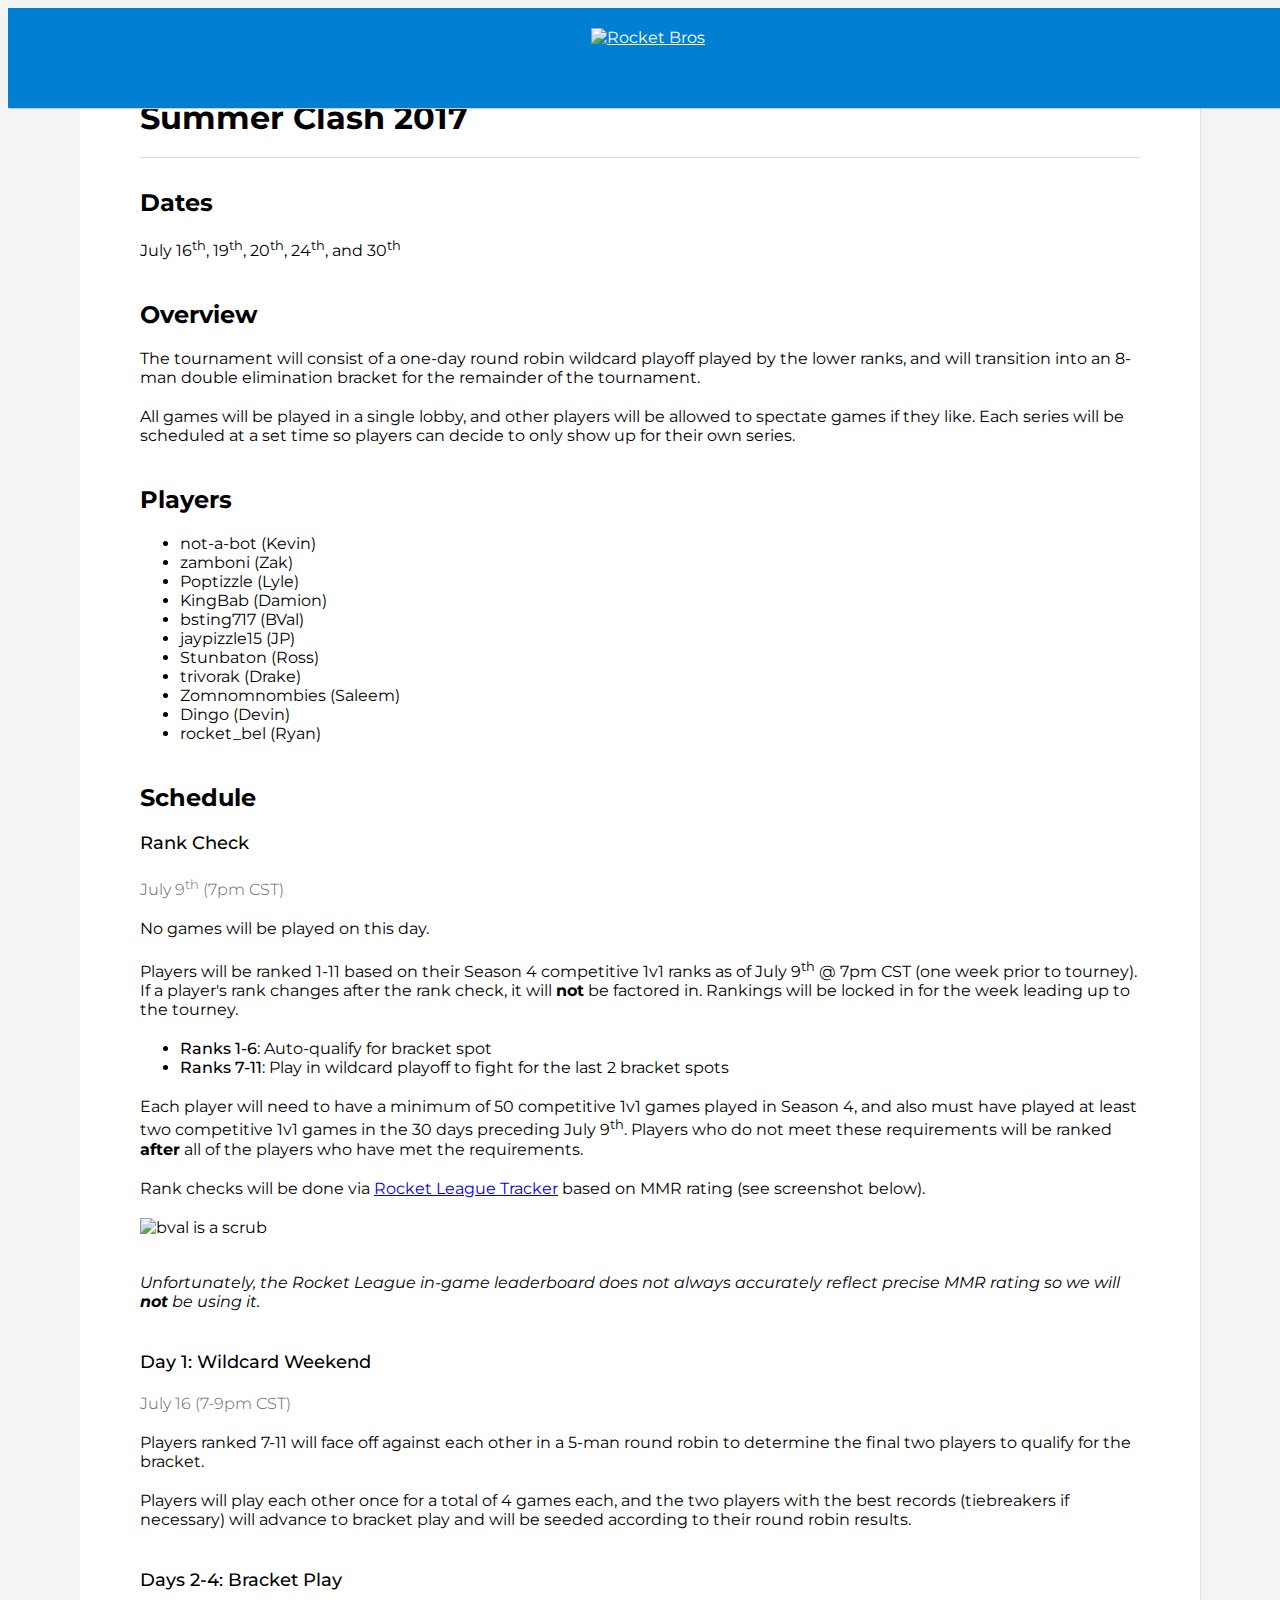
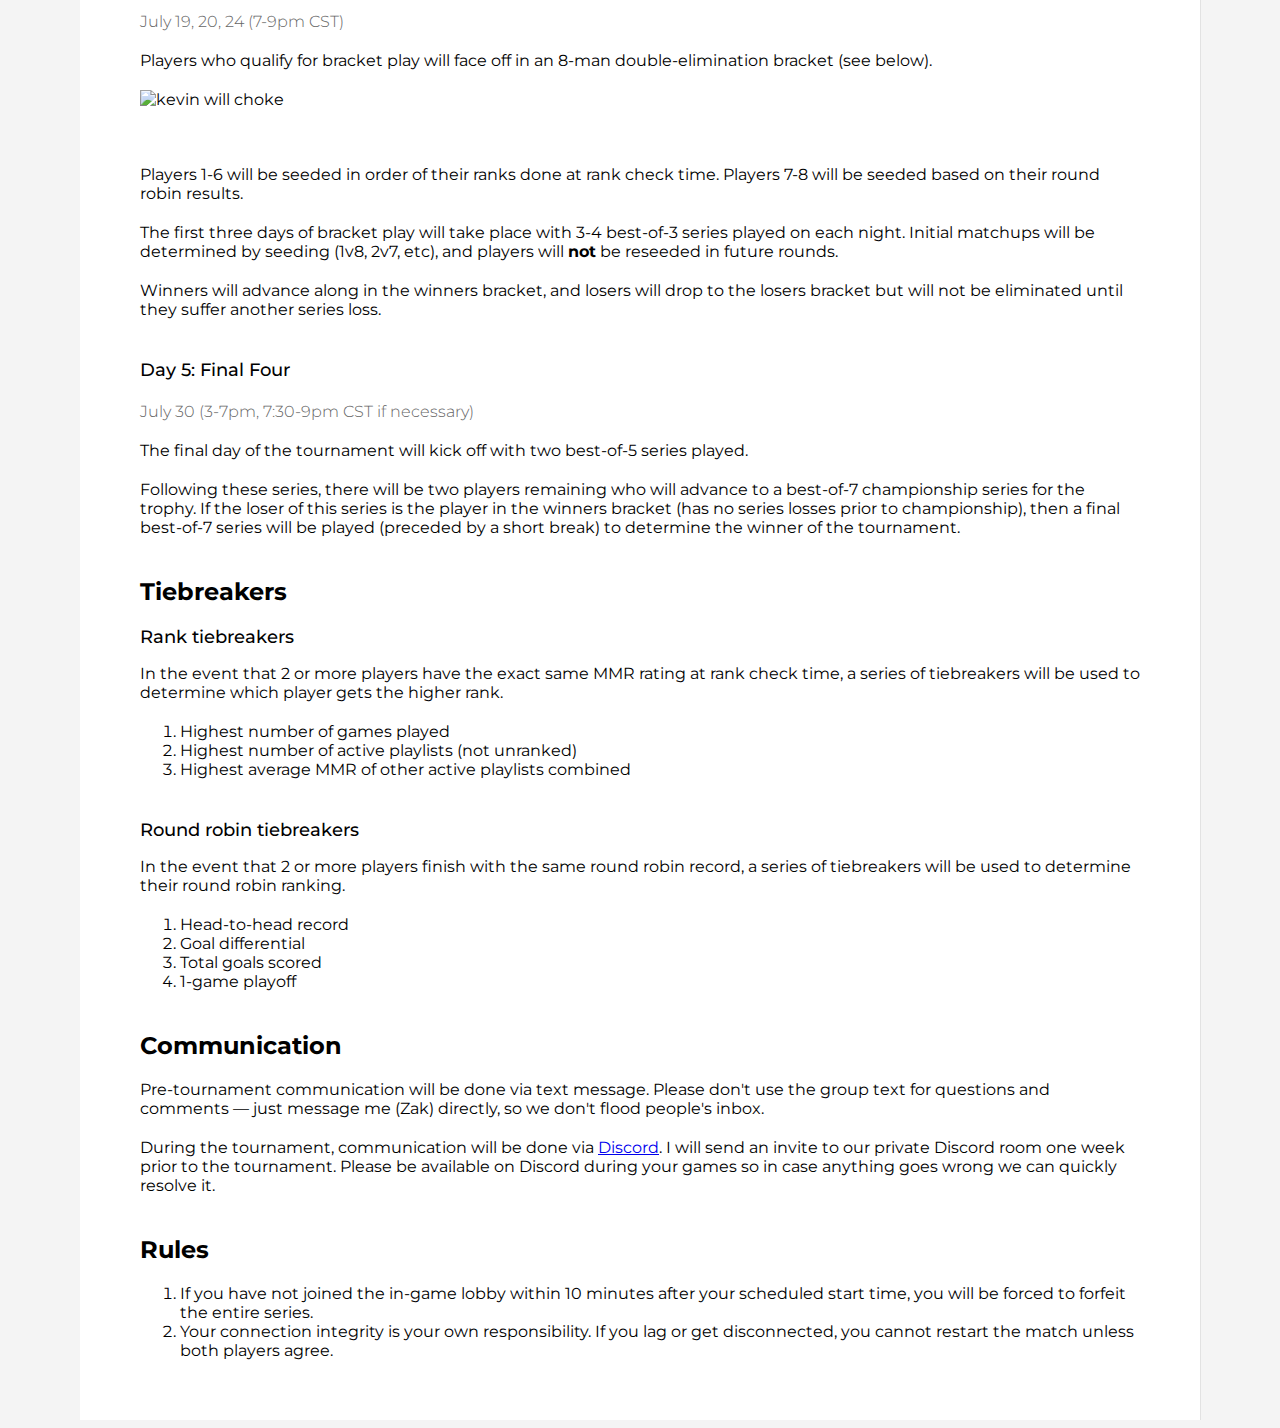
==== index.html @ cbd06eaa "Rank not seed" ====
<!doctype html>
<html>
  <head>
    <title>Rocket Bros - Summer Clash 2017</title>
    <meta charset="utf-8">
    <meta name="viewport" content="width=device-width, initial-scale=1.0">
    <meta name="theme-color" content="#007fd3">
    <meta name="msapplication-navbutton-color" content="#007fd3">
    <meta name="apple-mobile-web-app-capable" content="yes">

    <link rel="stylesheet" href="http://maxcdn.bootstrapcdn.com/bootstrap/4.0.0-alpha.3/css/bootstrap.min.css" integrity="sha384-MIwDKRSSImVFAZCVLtU0LMDdON6KVCrZHyVQQj6e8wIEJkW4tvwqXrbMIya1vriY" crossorigin="anonymous">
    <link href="http://maxcdn.bootstrapcdn.com/font-awesome/4.6.3/css/font-awesome.min.css" rel="stylesheet" integrity="sha384-T8Gy5hrqNKT+hzMclPo118YTQO6cYprQmhrYwIiQ/3axmI1hQomh7Ud2hPOy8SP1" crossorigin="anonymous">
    <link rel="stylesheet" href="style.54.css" />
  </head>
  <body>
    <nav class="navbar">
      <a class="navbar-brand" href="/">
        <img src="images/logo.png" class="logo" alt="Rocket Bros" />
      </a>
    </nav>

    <div class="main">
      <div class="container">
        <h1>Summer Clash 2017</h1>

        <section>
          <h2>Dates</h2>

          <p>July 16<sup>th</sup>, 19<sup>th</sup>, 20<sup>th</sup>, 24<sup>th</sup>, and 30<sup>th</sup></p>
        </section>

        <section>
          <h2>Overview</h2>

          <p>The tournament will consist of a one-day round robin wildcard playoff played by the lower ranks, and will transition into an 8-man double elimination bracket for the remainder of the tournament.</p>

          <p>All games will be played in a single lobby, and other players will be allowed to spectate games if they like. Each series will be scheduled at a set time so players can decide to only show up for their own series.</p>
        </section>

        <section>
          <h2>Players</h2>

          <ul>
            <li>not-a-bot (Kevin)</li>
            <li>zamboni (Zak)</li>
            <li>Poptizzle (Lyle)</li>
            <li>KingBab (Damion)</li>
            <li>bsting717 (BVal)</li>
            <li>jaypizzle15 (JP)</li>
            <li>Stunbaton (Ross)</li>
            <li>trivorak (Drake)</li>
            <li>Zomnomnombies (Saleem)</li>
            <li>Dingo (Devin)</li>
            <li>rocket_bel (Ryan)</li>
          </ul>
        </section>

        <section>
          <h2>Schedule</h2>

          <div class="subsection">
            <h3>Rank Check</h3>
            <h4>July 9<sup>th</sup> (7pm CST)</h4>

            <p>No games will be played on this day.</p>

            <p>Players will be ranked 1-11 based on their Season 4 competitive 1v1 ranks as of July 9<sup>th</sup> @ 7pm CST (one week prior to tourney). If a player's rank changes after the rank check, it will <strong>not</strong> be factored in. Rankings will be locked in for the week leading up to the tourney.</p>

            <p>
              <ul>
                <li><span class="medium">Ranks 1-6</span>: Auto-qualify for bracket spot</li>
                <li><span class="medium">Ranks 7-11</span>: Play in wildcard playoff to fight for the last 2 bracket spots</li>
              </ul>
            </p>

            <p>Each player will need to have a minimum of 50 competitive 1v1 games played in Season 4, and also must have played at least two competitive 1v1 games in the 30 days preceding July 9<sup>th</sup>. Players who do not meet these requirements will be ranked <strong>after</strong> all of the players who have met the requirements.</p>

            <p>Rank checks will be done via <a href="https://rocketleague.tracker.network">Rocket League Tracker</a> based on MMR rating (see screenshot below).</p>

            <img src="images/rank-check.png" class="rank-check-image" alt="bval is a scrub" />

            <p><i>Unfortunately, the Rocket League in-game leaderboard does not always accurately reflect precise MMR rating so we will <strong>not</strong> be using it.</i></p>
          </div>

          <div class="subsection">
            <h3>Day 1: Wildcard Weekend</h3>
            <h4>July 16 (7-9pm CST)</h4>

            <p>Players ranked 7-11 will face off against each other in a 5-man round robin to determine the final two players to qualify for the bracket.</p>
            <p>Players will play each other once for a total of 4 games each, and the two players with the best records (tiebreakers if necessary) will advance to bracket play and will be seeded according to their round robin results.</p>

          </div>

          <div class="subsection">

            <h3>Days 2-4: Bracket Play</h3>
            <h4>July 19, 20, 24 (7-9pm CST)</h4>

            <p>Players who qualify for bracket play will face off in an 8-man double-elimination bracket (see below).</p>

            <img src="images/bracket.gif" class="bracket-image" alt="kevin will choke" />

            <p>Players 1-6 will be seeded in order of their ranks done at rank check time. Players 7-8 will be seeded based on their round robin results.</p>

            <p>The first three days of bracket play will take place with 3-4 best-of-3 series played on each night. Initial matchups will be determined by seeding (1v8, 2v7, etc), and players will <strong>not</strong> be reseeded in future rounds.</p>

            <p>Winners will advance along in the winners bracket, and losers will drop to the losers bracket but will not be eliminated until they suffer another series loss.</p>
          </div>

          <div class="subsection">
            <h3>Day 5: Final Four</h3>
            <h4>July 30 (3-7pm, 7:30-9pm CST if necessary)</h4>

            <p>The final day of the tournament will kick off with two best-of-5 series played. </p>

            <p>Following these series, there will be two players remaining who will advance to a best-of-7 championship series for the trophy. If the loser of this series is the player in the winners bracket (has no series losses prior to championship), then a final best-of-7 series will be played (preceded by a short break) to determine the winner of the tournament.</p>
          </section>

          <section class="tiebreakers">
            <h2>Tiebreakers</h2>

            <div class="subsection">
              <h3>Rank tiebreakers</h3>

              <p>In the event that 2 or more players have the exact same MMR rating at rank check time, a series of tiebreakers will be used to determine which player gets the higher rank.</p>

              <ol>
                <li>Highest number of games played</li>
                <li>Highest number of active playlists (not unranked)</li>
                <li>Highest average MMR of other active playlists combined</li>
              </ol>
            </div>

            <div class="subsection">
              <h3>Round robin tiebreakers</h3>

              <p>In the event that 2 or more players finish with the same round robin record, a series of tiebreakers will be used to determine their round robin ranking.</p>

              <ol>
                <li>Head-to-head record</li>
                <li>Goal differential</li>
                <li>Total goals scored</li>
                <li>1-game playoff</li>
              </ol>
            </div>
          </section>

          <section>
            <h2>Communication</h2>

            <p>Pre-tournament communication will be done via text message. Please don't use the group text for questions and comments &mdash; just message me (Zak) directly, so we don't flood people's inbox.</p>

            <p>During the tournament, communication will be done via <a href="https://discordapp.com/">Discord</a>. I will send an invite to our private Discord room one week prior to the tournament. Please be available on Discord during your games so in case anything goes wrong we can quickly resolve it.</p>
          </section>

          <section>
            <h2>Rules</h2>

            <ol>
              <li>If you have not joined the in-game lobby within 10 minutes after your scheduled start time, you will be forced to forfeit the entire series.</li>

              <li>Your connection integrity is your own responsibility. If you lag or get disconnected, you cannot restart the match unless both players agree.</li>
            </ol>
          </section>
        </div>
      </div>
    </div>
    <script src="main.js"></script>
  </body>
</html>
---- style.54.css ----
@import url('https://fonts.googleapis.com/css?family=Montserrat:300,400,400i,500,700,700i');

html, body {
  overflow-x: hidden;
}

body {
  font-family: Montserrat, sans-serif;
  font-size: 16px;
  background: #f4f4f4;
}

h1 {
  margin: 10px 0 30px;
  padding-bottom: 20px;
  font-size: 32px;
  border-bottom: 1px solid #ddd;
}

h2 {
  margin: 20px 0;
  font-size: 24px;
}

h3 {
  font-size: 18px;
  font-weight: 500;
}

h4 {
  margin-bottom: 20px;
  font-size: 16px;
  font-weight: 300;
  color: #666;
}

h5 {
  font-size: 14px;
  color: #666;
}

h6 {
  font-size: 10px;
  font-weight: 700;
  display: inline-block;
}

p {
  margin-bottom: 20px;
}

section {
  margin-bottom: 40px;
}

.subsection {
  margin-bottom: 40px;
}

.tiebreakers h3 {
  margin-bottom: 10px;
}

.medium {
  font-weight: 500;
}

.logo {
  margin: 0 auto;
  width: 150px;
}

.navbar {
  position: absolute;
  padding: 1.25rem 0;
  width: 100%;
  height: 60px;
  text-align: center;
  background: #007fd3;
  border-radius: 0;
  box-shadow: 1px 1px 1px #ccc;
  z-index: 1;
}

.navbar-brand {
  margin-right: 0;
  float: none;
  color: #fff;
}

.main {
  margin-top: 60px;
}

.container {
  position: relative;
  margin: 0 auto;
  padding: 20px 60px;
  max-width: 1000px;
  background: #fff;
  box-shadow: 1px 1px 0 #e2e2e2;
}

@media(max-width: 768px) {
  .container {
    padding: 20px;
  }
}

.panel-title {
  font-size: 14px;
}

.panel-title a {
  margin-bottom: 12px;
  padding: 14px 12px 0;
  display: block;
  line-height: 20px;
  transition: background 0.3s;
}

.title {
  padding: 0 10px;
}

.stream {
  top: 20px;
  margin: 20px auto 17px;
  padding-top: 0;
  display: none;
}

.stream iframe {
  width: 100%;
  height: 600px;
}

.rank-check-image {
  margin-bottom: 20px;
  width: 700px;
  max-width: 100%;
}

.day-2 {
  margin-top: 15px;
  margin-bottom: 15px;
}

.day-3-4 {
  margin-bottom: 15px;
}

.day-3-title {
  position: absolute;
  left: 12%;
}

.day-4-title {
  position: absolute;
  left: 61%;
}

.day-3-4-title {
  position: absolute;
  left: 50%;
  margin-left: -150px;
  width: 300px;
  display: none;
}

.matchup {
  display: block;
}

.rank {
  margin-top: -3px;
  margin-right: -3px;
  width: 18px;
}

.vs {
  font-size: 14px;
}

.arena {
  padding: 4px 10px;
  font-size: 12px;
  background: #f5f5f5;
  border-radius: 2px;
  color: #919191;
}

.bracket-image {
  margin-bottom: 40px;
  width: 700px;
  max-width: 100%;
}

.bracket {
  margin: 100px auto 0;
  padding-bottom: 50px;
  width: 90%;
  display: flex;
  flex-direction: row;
}

.round {
  display: flex;
  flex-direction: column;
  justify-content: center;
  width: 267px;
  list-style: none;
  padding: 0;
}

.round .spacer {
  flex-grow: 1;
}

.round .game-spacer {
  flex-grow: 1;
}

li.game {
  position: relative;
  padding-left: 10px;
  font-size: 16px;
  text-align: center;
}

.winner {
  font-weight: 700;
}

.wins {
  padding: 2px 10px;
  float: right;
  display: inline-block;
  font-size: 14px;
  background: #eee;
}

.round-3 li.game {
  padding-left: 26px;
}

li.game-top .wins {
  position: relative;
  top: -3px;
}

li.game-top {
  border-bottom: 2px solid #ccc;
}

li.game-spacer {
  border-right: 2px solid #ccc;
  min-height: 100px;
}

li.game-bottom {
  padding-top: 3px;
  border-top: 2px solid #ccc;
}

.round-1-top-spacer {
  height: 52px;
}

.round-1 li.game-spacer {
  min-height: 32px;
  flex-grow: 0.3;
}

.round-3 .game-spacer {
  min-height: 142px;
}

.round-4 .spacer:first-child {
  min-height: 36px;
}

.fa {
  position: relative;
  font-size: 14px;
  opacity: 0.6;
}

.hidden {
  visibility: hidden;
}

@media(max-width: 700px) {
  .trophy {
    top: -1px;
    position: relative;
    font-size: 10px;
  }

  .navbar {
    box-shadow: none;
  }

  .stream {
    top: 0;
  }

  .stream iframe {
    height: 350px;
  }

  .day-1 {
    margin-bottom: 0;
  }

  .day-3-title, .day-4-title {
    display: none;
  }

  .day-3-4-title {
    display: block;
  }

  .day-2 {
    margin-top: 0;
    margin-bottom: 0;
    border-top: 5px solid #f4f4f4;
    border-bottom: 5px solid #f4f4f4;
  }

  .day-3-4-title {
    display: block;
  }
}

@media(max-width: 640px) {
  .bracket {
    margin-top: 130px;
    zoom: 0.8;
  }

  li.game-top, li.game-bottom, li.game-spacer {
    border-width: 3px;
  }
}

@media(max-width: 510px) {
  .stream iframe {
    height: 250px;
  }

  .bracket {
    margin-top: 155px;
    zoom: 0.7;
  }

  li.game {
    font-size: 17px;
  }

  li.game-top, li.game-bottom, li.game-spacer {
    border-width: 4px;
  }

  .wins {
    padding: 2px 6px;
  }
}

@media(max-width: 465px) {
  .bracket {
    margin-top: 180px;
    zoom: 0.6;
  }
}
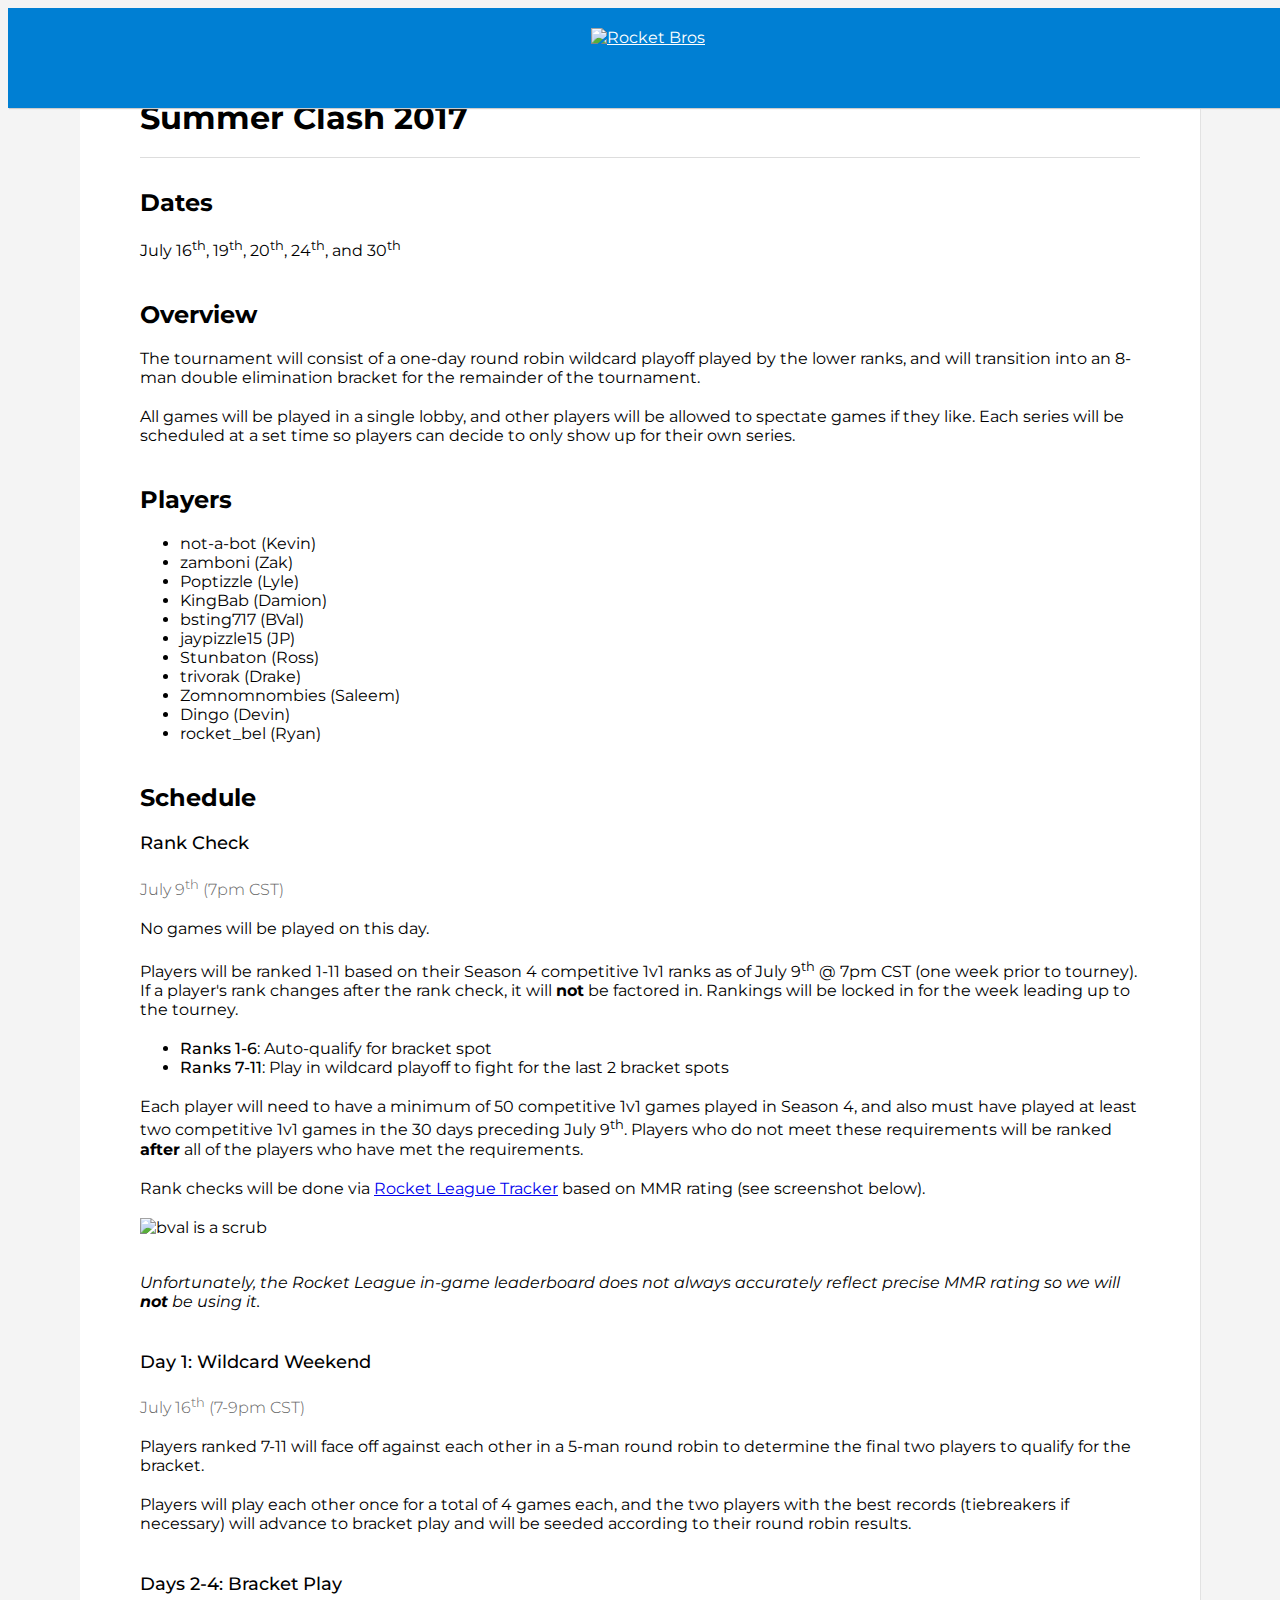
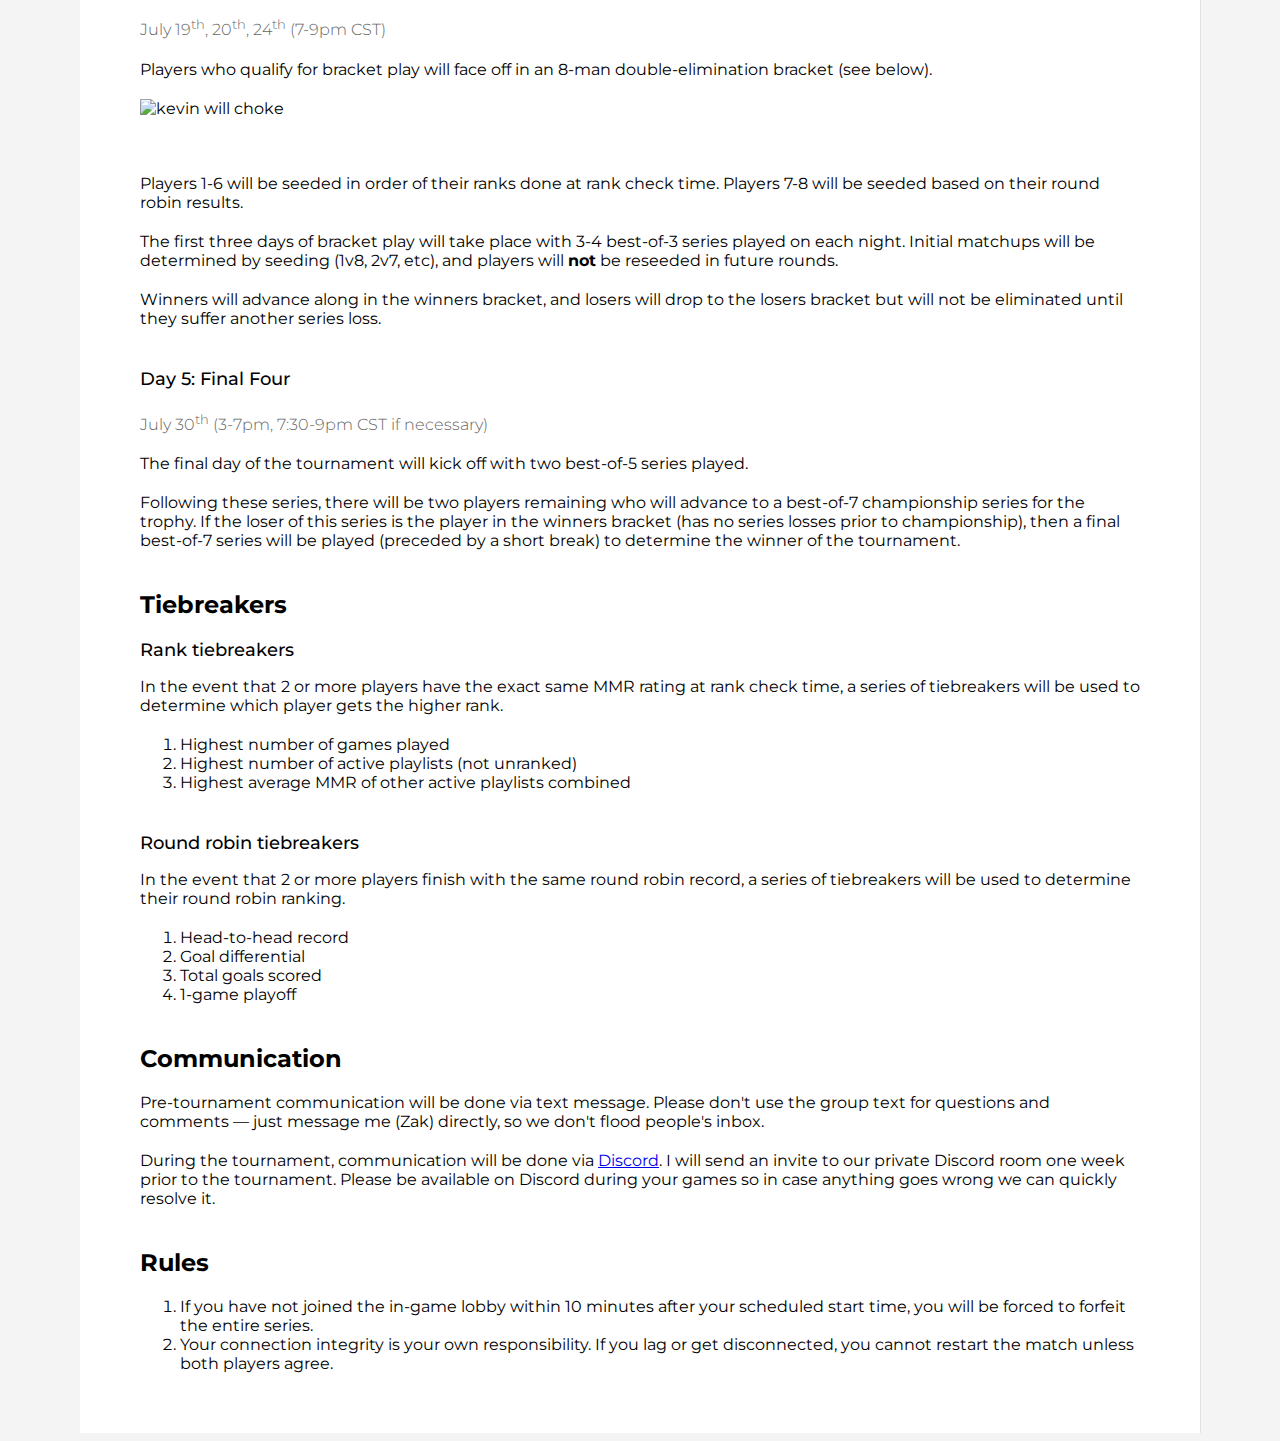
==== commit 31760fbf: "sup" ====
--- a/index.html
+++ b/index.html
@@ -84,7 +84,7 @@
 
           <div class="subsection">
             <h3>Day 1: Wildcard Weekend</h3>
-            <h4>July 16 (7-9pm CST)</h4>
+            <h4>July 16<sup>th</sup> (7-9pm CST)</h4>
 
             <p>Players ranked 7-11 will face off against each other in a 5-man round robin to determine the final two players to qualify for the bracket.</p>
             <p>Players will play each other once for a total of 4 games each, and the two players with the best records (tiebreakers if necessary) will advance to bracket play and will be seeded according to their round robin results.</p>
@@ -94,7 +94,7 @@
           <div class="subsection">
 
             <h3>Days 2-4: Bracket Play</h3>
-            <h4>July 19, 20, 24 (7-9pm CST)</h4>
+            <h4>July 19<sup>th</sup>, 20<sup>th</sup>, 24<sup>th</sup> (7-9pm CST)</h4>
 
             <p>Players who qualify for bracket play will face off in an 8-man double-elimination bracket (see below).</p>
 
@@ -109,7 +109,7 @@
 
           <div class="subsection">
             <h3>Day 5: Final Four</h3>
-            <h4>July 30 (3-7pm, 7:30-9pm CST if necessary)</h4>
+            <h4>July 30<sup>th</sup> (3-7pm, 7:30-9pm CST if necessary)</h4>
 
             <p>The final day of the tournament will kick off with two best-of-5 series played. </p>
 
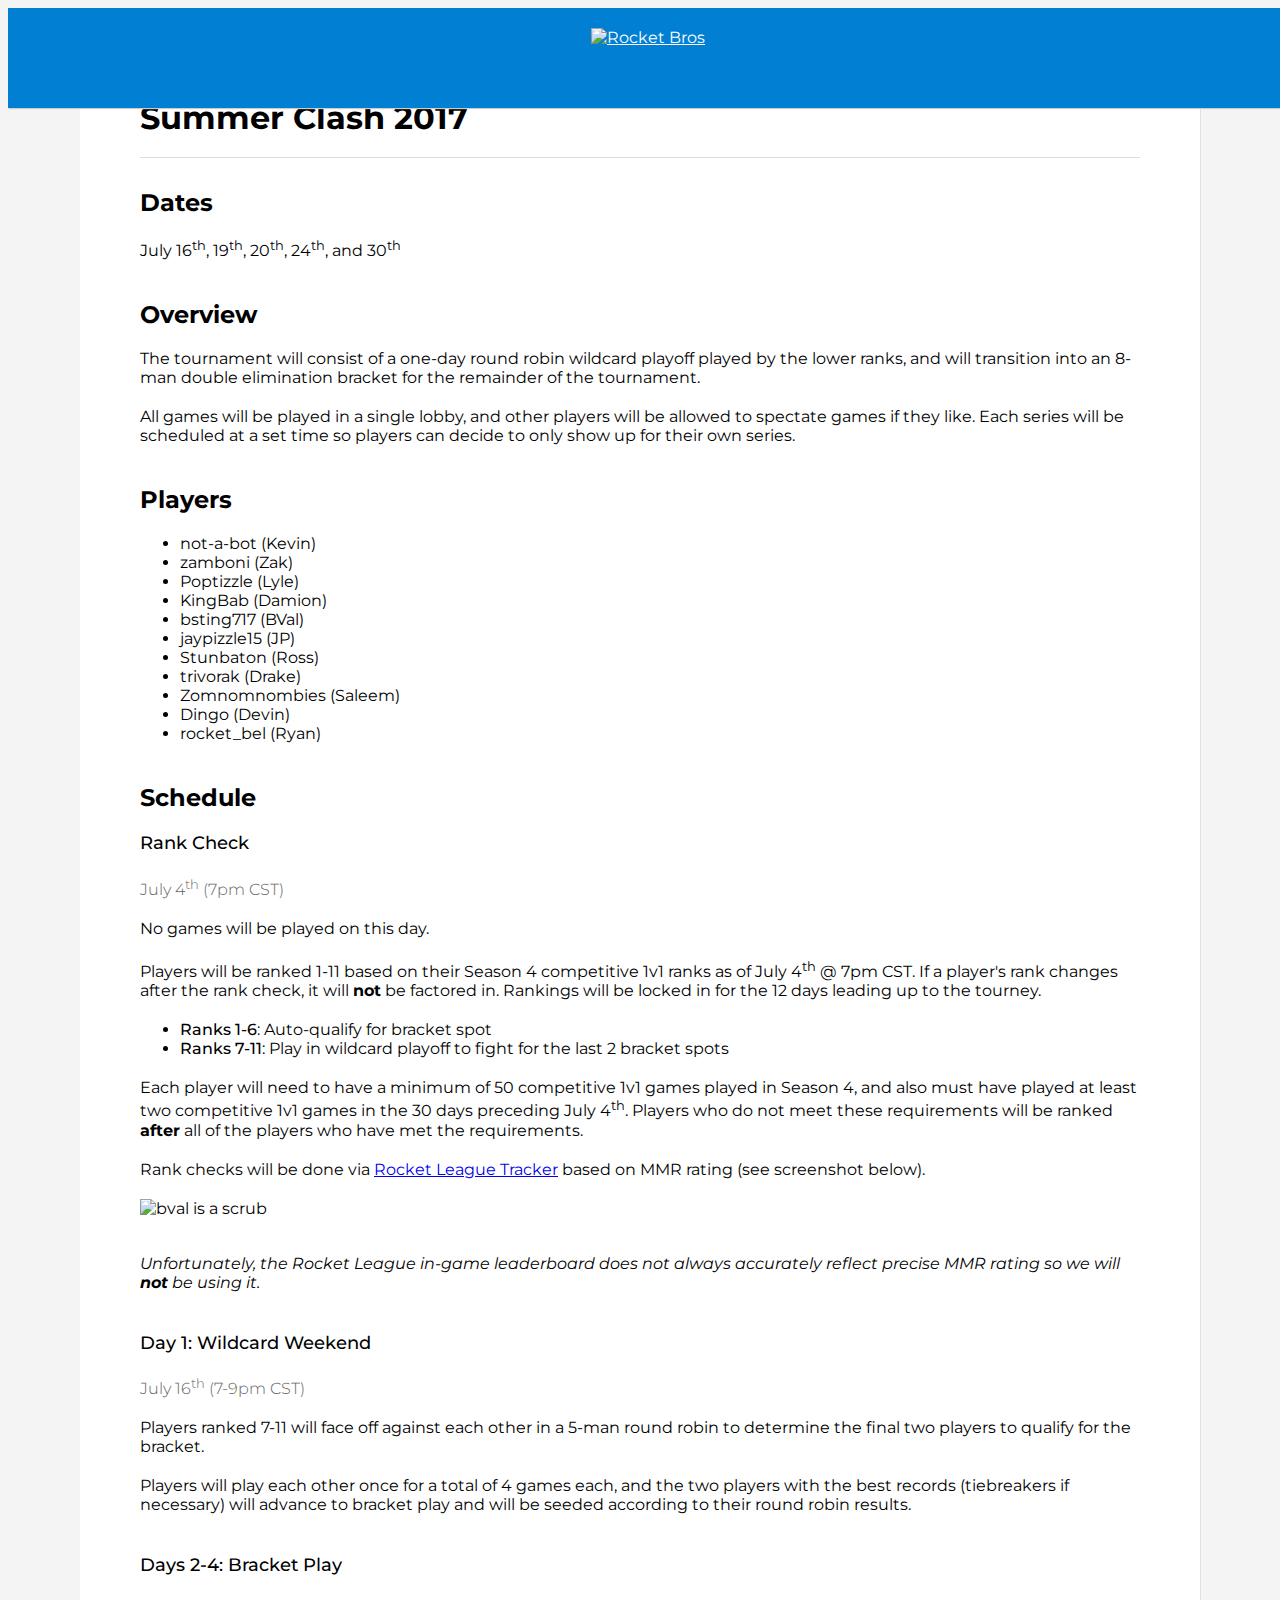
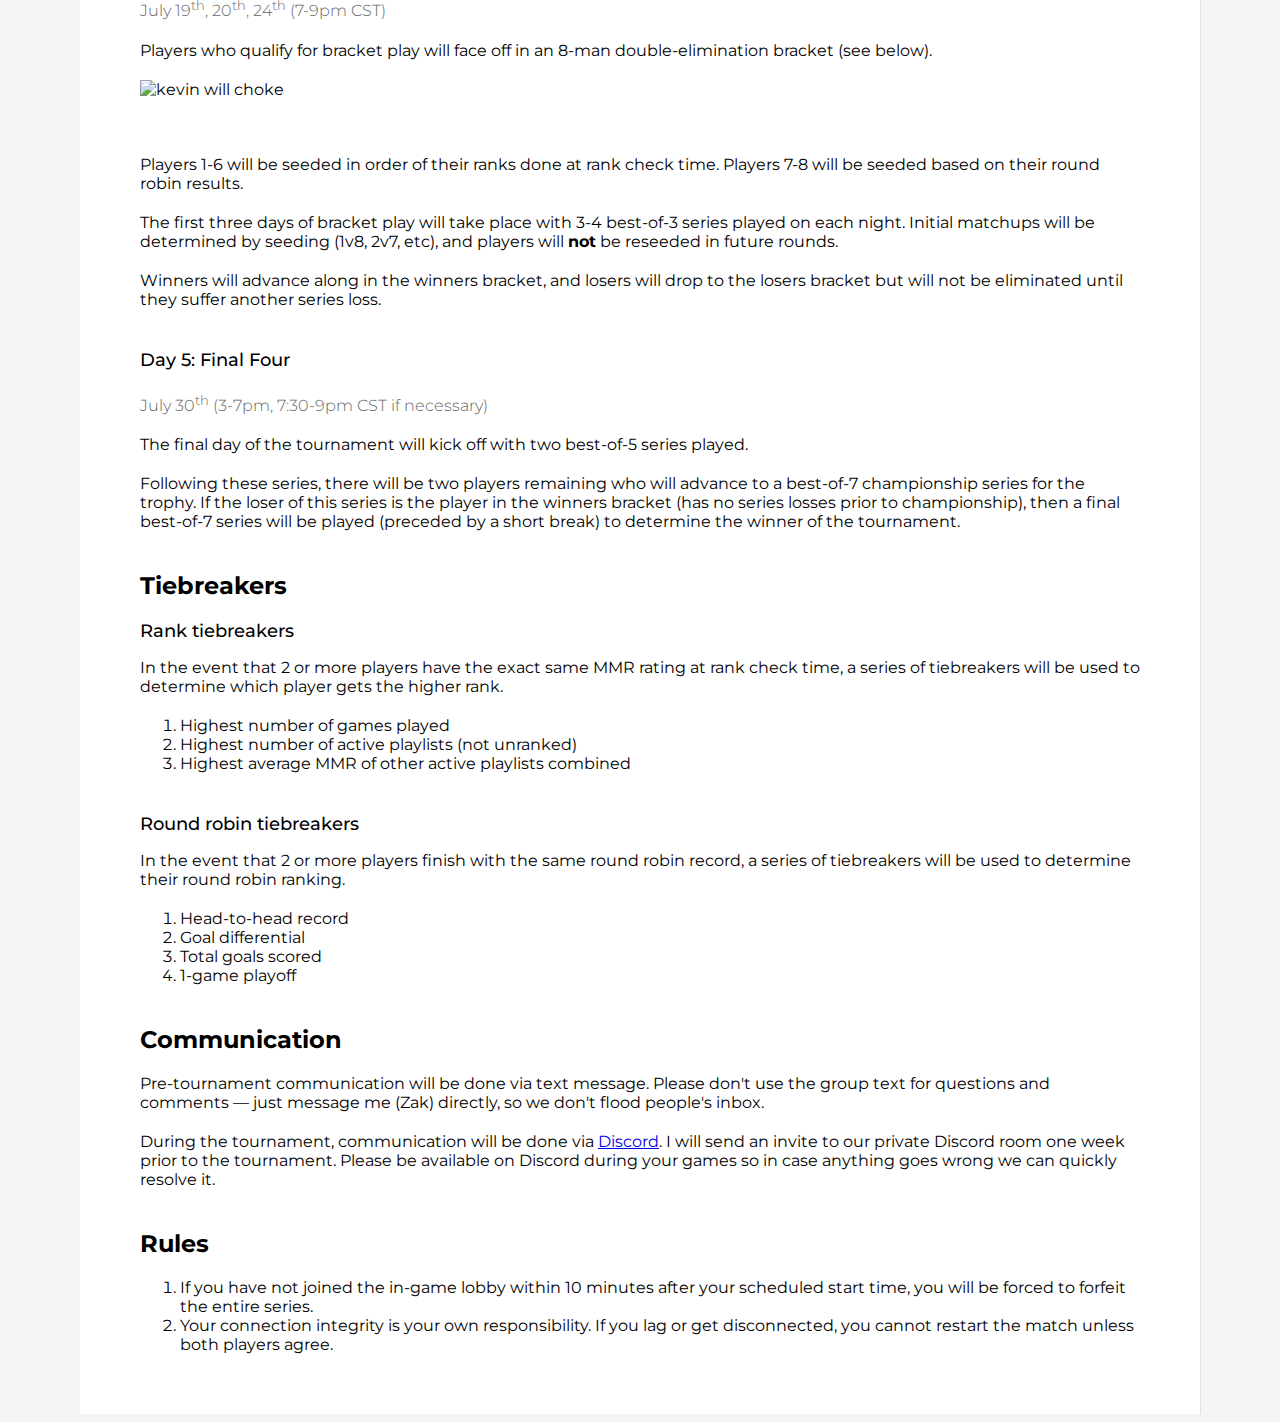
==== commit 269e4c33: "12 days" ====
--- a/index.html
+++ b/index.html
@@ -60,11 +60,11 @@
 
           <div class="subsection">
             <h3>Rank Check</h3>
-            <h4>July 9<sup>th</sup> (7pm CST)</h4>
+            <h4>July 4<sup>th</sup> (7pm CST)</h4>
 
             <p>No games will be played on this day.</p>
 
-            <p>Players will be ranked 1-11 based on their Season 4 competitive 1v1 ranks as of July 9<sup>th</sup> @ 7pm CST (one week prior to tourney). If a player's rank changes after the rank check, it will <strong>not</strong> be factored in. Rankings will be locked in for the week leading up to the tourney.</p>
+            <p>Players will be ranked 1-11 based on their Season 4 competitive 1v1 ranks as of July 4<sup>th</sup> @ 7pm CST. If a player's rank changes after the rank check, it will <strong>not</strong> be factored in. Rankings will be locked in for the 12 days leading up to the tourney.</p>
 
             <p>
               <ul>
@@ -73,7 +73,7 @@
               </ul>
             </p>
 
-            <p>Each player will need to have a minimum of 50 competitive 1v1 games played in Season 4, and also must have played at least two competitive 1v1 games in the 30 days preceding July 9<sup>th</sup>. Players who do not meet these requirements will be ranked <strong>after</strong> all of the players who have met the requirements.</p>
+            <p>Each player will need to have a minimum of 50 competitive 1v1 games played in Season 4, and also must have played at least two competitive 1v1 games in the 30 days preceding July 4<sup>th</sup>. Players who do not meet these requirements will be ranked <strong>after</strong> all of the players who have met the requirements.</p>
 
             <p>Rank checks will be done via <a href="https://rocketleague.tracker.network">Rocket League Tracker</a> based on MMR rating (see screenshot below).</p>
 
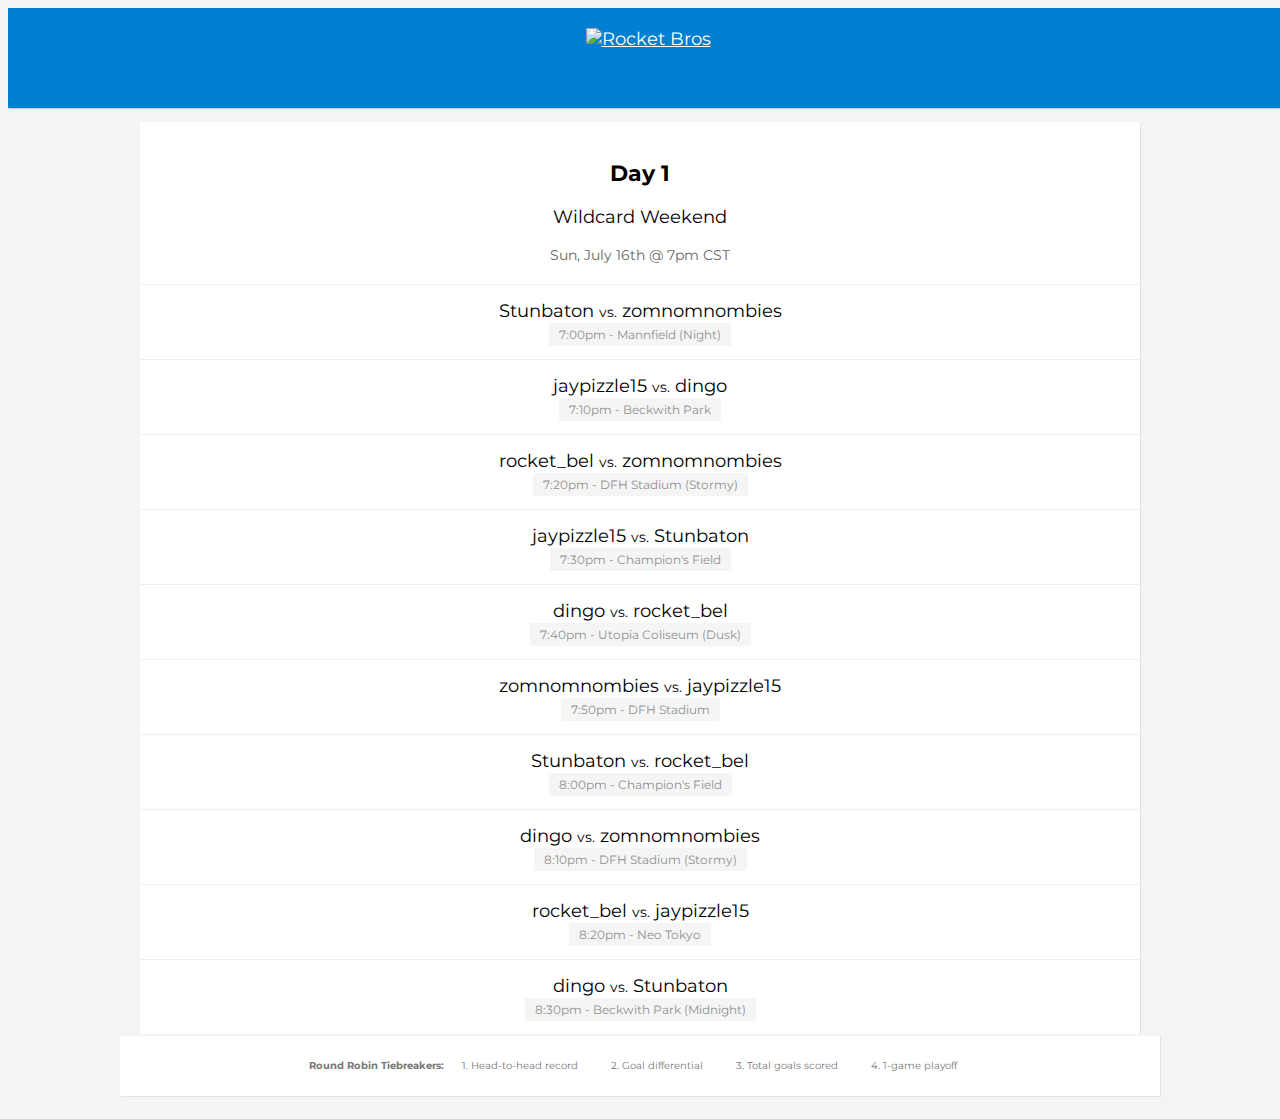
==== commit b2795825: "Post wildcard weekend schedule" ====
--- a/index.html
+++ b/index.html
@@ -1,7 +1,7 @@
 <!doctype html>
 <html>
   <head>
-    <title>Rocket Bros - Summer Clash 2017</title>
+    <title>Rocket Bros - Winter Invitational 2017</title>
     <meta charset="utf-8">
     <meta name="viewport" content="width=device-width, initial-scale=1.0">
     <meta name="theme-color" content="#007fd3">
@@ -10,161 +10,139 @@
 
     <link rel="stylesheet" href="http://maxcdn.bootstrapcdn.com/bootstrap/4.0.0-alpha.3/css/bootstrap.min.css" integrity="sha384-MIwDKRSSImVFAZCVLtU0LMDdON6KVCrZHyVQQj6e8wIEJkW4tvwqXrbMIya1vriY" crossorigin="anonymous">
     <link href="http://maxcdn.bootstrapcdn.com/font-awesome/4.6.3/css/font-awesome.min.css" rel="stylesheet" integrity="sha384-T8Gy5hrqNKT+hzMclPo118YTQO6cYprQmhrYwIiQ/3axmI1hQomh7Ud2hPOy8SP1" crossorigin="anonymous">
-    <link rel="stylesheet" href="style.54.css" />
+    <link rel="stylesheet" href="schedule.50.css" />
   </head>
   <body>
-    <nav class="navbar">
+    <nav class="navbar header">
       <a class="navbar-brand" href="/">
         <img src="images/logo.png" class="logo" alt="Rocket Bros" />
       </a>
     </nav>
 
+    <nav class="navbar nav-menu navbar-toggleable-md navbar-light bg-faded">
+      <ul class="navbar-nav mr-auto">
+        <li class="nav-item active">
+          <a class="nav-link" href="/">Schedule</a>
+        </li>
+        <li class="nav-item">
+          <a class="nav-link" href="format.html">Format</a>
+        </li>
+      </ul>
+    </nav>
+
     <div class="main">
-      <div class="container">
-        <h1>Summer Clash 2017</h1>
+      <div class="stream container">
+      </div>
 
-        <section>
-          <h2>Dates</h2>
+      <div id="accordion" role="tablist" aria-multiselectable="true">
+          <div class="panel panel-default">
+            <!-- add panel-collapse collape classes -->
+            <div id="day-1-2" role="tabpanel" aria-labelledby="day-1-2">
+              <div class="day-1 container">
+                <div id="day-1">
+                  <h2>
+                    <i class="fa fa-star-o text-warning" aria-hidden="true"></i>
+                    <span class="title">Day 1</span>
+                    <i class="fa fa-star-o text-warning" aria-hidden="true"></i>
+                  </h2>
+                  <h3>Wildcard Weekend</h3>
+                  <h4>Sun, July 16th @ 7pm CST</h4>
+                  <ol class="row">
+                    <div class="col-md-12">
+                      <li>
+                        <span class="matchup">
+                          Stunbaton <span class="vs">vs.</span>
+                          zomnomnombies
+                        </span>
+                        <span class="arena">7:00pm - Mannfield (Night)</span>
+                      </li>
+                      <li>
+                        <span class="matchup">
+                          jaypizzle15 <span class="vs">vs.</span>
+                          dingo
+                        </span>
+                        <span class="arena">7:10pm - Beckwith Park</span>
+                      </li>
+                      <li>
+                        <span class="matchup">
+                          rocket_bel <span class="vs">vs.</span>
+                          zomnomnombies
+                        </span>
+                        <span class="arena">7:20pm - DFH Stadium (Stormy)</span>
+                      </li>
+                      <li>
+                        <span class="matchup">
+                          jaypizzle15 <span class="vs">vs.</span>
+                          Stunbaton
+                        </span>
+                        <span class="arena">7:30pm - Champion's Field</span>
+                      </li>
+                      <li>
+                        <span class="matchup">
+                          dingo <span class="vs">vs.</span>
+                          rocket_bel
+                        </span>
+                        <span class="arena">7:40pm - Utopia Coliseum (Dusk)</span>
+                      </li>
+                      <li>
+                        <span class="matchup">
+                          zomnomnombies <span class="vs">vs.</span>
+                          jaypizzle15</span>
+                        </span>
+                        <span class="arena">7:50pm - DFH Stadium</span>
+                      </li>
+                      <li>
+                        <span class="matchup">
+                          Stunbaton <span class="vs">vs.</span>
+                          rocket_bel
+                        </span>
+                        <span class="arena">8:00pm - Champion's Field</span>
+                      </li>
+                      <li>
+                        <span class="matchup">
+                          dingo <span class="vs">vs.</span>
+                          zomnomnombies
+                        </span>
+                        <span class="arena">8:10pm - DFH Stadium (Stormy)</span>
+                      </li>
+                      <li>
+                        <span class="matchup">
+                          rocket_bel <span class="vs">vs.</span>
+                          jaypizzle15
+                        </span>
+                        <span class="arena">8:20pm - Neo Tokyo</span>
+                      </li>
+                      <li>
+                        <span class="matchup">
+                          dingo <span class="vs">vs.</span>
+                          Stunbaton
+                        </span>
+                        <span class="arena">8:30pm - Beckwith Park (Midnight)</span>
+                      </li>
+                    </div>
+                  </ol>
+                </div>
+              </div>
 
-          <p>July 16<sup>th</sup>, 19<sup>th</sup>, 20<sup>th</sup>, 24<sup>th</sup>, and 30<sup>th</sup></p>
-        </section>
-
-        <section>
-          <h2>Overview</h2>
-
-          <p>The tournament will consist of a one-day round robin wildcard playoff played by the lower ranks, and will transition into an 8-man double elimination bracket for the remainder of the tournament.</p>
-
-          <p>All games will be played in a single lobby, and other players will be allowed to spectate games if they like. Each series will be scheduled at a set time so players can decide to only show up for their own series.</p>
-        </section>
-
-        <section>
-          <h2>Players</h2>
-
-          <ul>
-            <li>not-a-bot (Kevin)</li>
-            <li>zamboni (Zak)</li>
-            <li>Poptizzle (Lyle)</li>
-            <li>KingBab (Damion)</li>
-            <li>bsting717 (BVal)</li>
-            <li>jaypizzle15 (JP)</li>
-            <li>Stunbaton (Ross)</li>
-            <li>trivorak (Drake)</li>
-            <li>Zomnomnombies (Saleem)</li>
-            <li>Dingo (Devin)</li>
-            <li>rocket_bel (Ryan)</li>
-          </ul>
-        </section>
-
-        <section>
-          <h2>Schedule</h2>
-
-          <div class="subsection">
-            <h3>Rank Check</h3>
-            <h4>July 4<sup>th</sup> (7pm CST)</h4>
-
-            <p>No games will be played on this day.</p>
-
-            <p>Players will be ranked 1-11 based on their Season 4 competitive 1v1 ranks as of July 4<sup>th</sup> @ 7pm CST. If a player's rank changes after the rank check, it will <strong>not</strong> be factored in. Rankings will be locked in for the 12 days leading up to the tourney.</p>
-
-            <p>
-              <ul>
-                <li><span class="medium">Ranks 1-6</span>: Auto-qualify for bracket spot</li>
-                <li><span class="medium">Ranks 7-11</span>: Play in wildcard playoff to fight for the last 2 bracket spots</li>
-              </ul>
-            </p>
-
-            <p>Each player will need to have a minimum of 50 competitive 1v1 games played in Season 4, and also must have played at least two competitive 1v1 games in the 30 days preceding July 4<sup>th</sup>. Players who do not meet these requirements will be ranked <strong>after</strong> all of the players who have met the requirements.</p>
-
-            <p>Rank checks will be done via <a href="https://rocketleague.tracker.network">Rocket League Tracker</a> based on MMR rating (see screenshot below).</p>
-
-            <img src="images/rank-check.png" class="rank-check-image" alt="bval is a scrub" />
-
-            <p><i>Unfortunately, the Rocket League in-game leaderboard does not always accurately reflect precise MMR rating so we will <strong>not</strong> be using it.</i></p>
+            </div>
           </div>
-
-          <div class="subsection">
-            <h3>Day 1: Wildcard Weekend</h3>
-            <h4>July 16<sup>th</sup> (7-9pm CST)</h4>
-
-            <p>Players ranked 7-11 will face off against each other in a 5-man round robin to determine the final two players to qualify for the bracket.</p>
-            <p>Players will play each other once for a total of 4 games each, and the two players with the best records (tiebreakers if necessary) will advance to bracket play and will be seeded according to their round robin results.</p>
-
-          </div>
-
-          <div class="subsection">
-
-            <h3>Days 2-4: Bracket Play</h3>
-            <h4>July 19<sup>th</sup>, 20<sup>th</sup>, 24<sup>th</sup> (7-9pm CST)</h4>
-
-            <p>Players who qualify for bracket play will face off in an 8-man double-elimination bracket (see below).</p>
-
-            <img src="images/bracket.gif" class="bracket-image" alt="kevin will choke" />
-
-            <p>Players 1-6 will be seeded in order of their ranks done at rank check time. Players 7-8 will be seeded based on their round robin results.</p>
-
-            <p>The first three days of bracket play will take place with 3-4 best-of-3 series played on each night. Initial matchups will be determined by seeding (1v8, 2v7, etc), and players will <strong>not</strong> be reseeded in future rounds.</p>
-
-            <p>Winners will advance along in the winners bracket, and losers will drop to the losers bracket but will not be eliminated until they suffer another series loss.</p>
-          </div>
-
-          <div class="subsection">
-            <h3>Day 5: Final Four</h3>
-            <h4>July 30<sup>th</sup> (3-7pm, 7:30-9pm CST if necessary)</h4>
-
-            <p>The final day of the tournament will kick off with two best-of-5 series played. </p>
-
-            <p>Following these series, there will be two players remaining who will advance to a best-of-7 championship series for the trophy. If the loser of this series is the player in the winners bracket (has no series losses prior to championship), then a final best-of-7 series will be played (preceded by a short break) to determine the winner of the tournament.</p>
-          </section>
-
-          <section class="tiebreakers">
-            <h2>Tiebreakers</h2>
-
-            <div class="subsection">
-              <h3>Rank tiebreakers</h3>
-
-              <p>In the event that 2 or more players have the exact same MMR rating at rank check time, a series of tiebreakers will be used to determine which player gets the higher rank.</p>
-
-              <ol>
-                <li>Highest number of games played</li>
-                <li>Highest number of active playlists (not unranked)</li>
-                <li>Highest average MMR of other active playlists combined</li>
-              </ol>
-            </div>
-
-            <div class="subsection">
-              <h3>Round robin tiebreakers</h3>
-
-              <p>In the event that 2 or more players finish with the same round robin record, a series of tiebreakers will be used to determine their round robin ranking.</p>
-
-              <ol>
-                <li>Head-to-head record</li>
-                <li>Goal differential</li>
-                <li>Total goals scored</li>
-                <li>1-game playoff</li>
-              </ol>
-            </div>
-          </section>
-
-          <section>
-            <h2>Communication</h2>
-
-            <p>Pre-tournament communication will be done via text message. Please don't use the group text for questions and comments &mdash; just message me (Zak) directly, so we don't flood people's inbox.</p>
-
-            <p>During the tournament, communication will be done via <a href="https://discordapp.com/">Discord</a>. I will send an invite to our private Discord room one week prior to the tournament. Please be available on Discord during your games so in case anything goes wrong we can quickly resolve it.</p>
-          </section>
-
-          <section>
-            <h2>Rules</h2>
-
-            <ol>
-              <li>If you have not joined the in-game lobby within 10 minutes after your scheduled start time, you will be forced to forfeit the entire series.</li>
-
-              <li>Your connection integrity is your own responsibility. If you lag or get disconnected, you cannot restart the match unless both players agree.</li>
-            </ol>
-          </section>
         </div>
       </div>
+
+      <div class="tiebreakers container">
+        <h6>Round Robin Tiebreakers:</h6>
+        <ol>
+          <li>1. Head-to-head record</li>
+          <li>2. Goal differential</li>
+          <li>3. Total goals scored</li>
+          <li>4. 1-game playoff</li>
+        </ol>
+      </div>
     </div>
+
+    <script type="text/javascript" src="http://cdnjs.cloudflare.com/ajax/libs/jquery/2.2.4/jquery.min.js"></script>
+    <script type="text/javascript" src="http://cdnjs.cloudflare.com/ajax/libs/tether/1.3.7/js/tether.min.js"></script>
+    <script src="http://maxcdn.bootstrapcdn.com/bootstrap/4.0.0-alpha.2/js/bootstrap.min.js" integrity="sha384-vZ2WRJMwsjRMW/8U7i6PWi6AlO1L79snBrmgiDpgIWJ82z8eA5lenwvxbMV1PAh7" crossorigin="anonymous"></script>
     <script src="main.js"></script>
   </body>
 </html>
--- a/schedule.50.css
+++ b/schedule.50.css
@@ -0,0 +1,415 @@
+@import url('https://fonts.googleapis.com/css?family=Montserrat:300,400,400i,500,700,700i');
+
+html, body {
+  overflow-x: hidden;
+}
+
+body {
+  font-family: Montserrat, sans-serif;
+  font-size: 18px;
+  background: #f4f4f4;
+}
+
+h1, h2, h3, h4 {
+  text-align: center;
+}
+
+h1 {
+  margin-top: 10px;
+}
+
+h2 {
+  font-size: 22px;
+}
+
+h3 {
+  font-size: 18px;
+  font-weight: 400;
+}
+
+h4 {
+  margin-bottom: 5px;
+  font-size: 14px;
+  font-weight: 400;
+  color: #666;
+}
+
+h5 {
+  font-size: 14px;
+  color: #666;
+}
+
+h6 {
+  font-size: 10px;
+  font-weight: 700;
+  display: inline-block;
+}
+
+.logo {
+  margin: 0 auto;
+  width: 150px;
+}
+
+.header {
+  position: absolute;
+  padding: 1.25rem 0;
+  width: 100%;
+  height: 60px;
+  text-align: center;
+  background: #007fd3;
+  border-radius: 0;
+  box-shadow: 1px 1px 1px #ccc;
+  z-index: 1;
+}
+
+.header .navbar-brand {
+  margin-right: 0;
+  float: none;
+  color: #fff;
+}
+
+.nav-menu {
+  top: 60px;
+  margin: 0 auto;
+  width: 260px;
+  font-size: 16px;
+}
+
+.nav-menu ul {
+  list-style: none;
+}
+
+.nav-item.active {
+  font-weight: 500;
+}
+
+.main {
+  margin-top: 60px;
+}
+
+.container {
+  position: relative;
+  margin: 0 auto;
+  padding: 20px 0 0;
+  max-width: 1000px;
+  text-align: center;
+  background: #fff;
+  box-shadow: 1px 1px 0 #e2e2e2;
+}
+
+.panel-title {
+  font-size: 14px;
+}
+
+.panel-title a {
+  margin-bottom: 12px;
+  padding: 14px 12px 0;
+  display: block;
+  line-height: 20px;
+  transition: background 0.3s;
+}
+
+.title {
+  padding: 0 10px;
+}
+
+.stream {
+  top: 20px;
+  margin: 20px auto 17px;
+  padding-top: 0;
+  display: none;
+}
+
+.stream iframe {
+  width: 100%;
+  height: 600px;
+}
+
+.day-2 {
+  margin-top: 15px;
+  margin-bottom: 15px;
+}
+
+.day-3-4 {
+  margin-bottom: 15px;
+}
+
+.day-3-title {
+  position: absolute;
+  left: 12%;
+}
+
+.day-4-title {
+  position: absolute;
+  left: 61%;
+}
+
+.day-3-4-title {
+  position: absolute;
+  left: 50%;
+  margin-left: -150px;
+  width: 300px;
+  display: none;
+}
+
+ol {
+  margin-top: 20px;
+  margin-bottom: 0;
+  padding-left: 0;
+  list-style: none;
+}
+
+ol li {
+  padding: 15px;
+  border-bottom: 1px solid #eee;
+}
+
+ol li:first-child {
+  border-top: 1px solid #eee;
+}
+
+ol li:last-child {
+  border-bottom: 0;
+}
+
+.matchup {
+  display: block;
+}
+
+.rank {
+  margin-top: -3px;
+  margin-right: -3px;
+  width: 18px;
+}
+
+.vs {
+  font-size: 14px;
+}
+
+.arena {
+  padding: 4px 10px;
+  font-size: 12px;
+  background: #f5f5f5;
+  border-radius: 2px;
+  color: #919191;
+}
+
+.tiebreakers {
+  margin-bottom: 15px;
+  padding: 0 20px;
+  font-size: 10px;
+  color: #777;
+  border-top: 2px solid #f4f4f4;
+}
+
+.tiebreakers ol {
+  margin-top: 0;
+  display: inline-block;
+}
+
+.tiebreakers li {
+  display: inline-block;
+  border: 0;
+}
+
+.tiebreakers li:first-child {
+  border: 0;
+}
+
+.bracket {
+  margin: 100px auto 0;
+  padding-bottom: 50px;
+  width: 90%;
+  display: flex;
+  flex-direction: row;
+}
+
+.round {
+  display: flex;
+  flex-direction: column;
+  justify-content: center;
+  width: 267px;
+  list-style: none;
+  padding: 0;
+}
+
+.round .spacer {
+  flex-grow: 1;
+}
+
+.round .game-spacer {
+  flex-grow: 1;
+}
+
+li.game {
+  position: relative;
+  padding-left: 10px;
+  font-size: 16px;
+  text-align: center;
+}
+
+.winner {
+  font-weight: 700;
+}
+
+.wins {
+  padding: 2px 10px;
+  float: right;
+  display: inline-block;
+  font-size: 14px;
+  background: #eee;
+}
+
+.round-3 li.game {
+  padding-left: 26px;
+}
+
+li.game-top .wins {
+  position: relative;
+  top: -3px;
+}
+
+li.game-top {
+  border-bottom: 2px solid #ccc;
+}
+
+li.game-spacer {
+  border-right: 2px solid #ccc;
+  min-height: 100px;
+}
+
+li.game-bottom {
+  padding-top: 3px;
+  border-top: 2px solid #ccc;
+}
+
+.round-1-top-spacer {
+  height: 52px;
+}
+
+.round-1 li.game-spacer {
+  min-height: 32px;
+  flex-grow: 0.3;
+}
+
+.round-3 .game-spacer {
+  min-height: 142px;
+}
+
+.round-4 .spacer:first-child {
+  min-height: 36px;
+}
+
+.fa {
+  position: relative;
+  top: -2px;
+  font-size: 14px;
+  opacity: 0.6;
+}
+
+.hidden {
+  visibility: hidden;
+}
+
+@media(max-width: 700px) {
+  .trophy {
+    top: -1px;
+    position: relative;
+    font-size: 10px;
+  }
+
+  .header .navbar {
+    box-shadow: none;
+  }
+
+  .stream {
+    top: 0;
+  }
+
+  .stream iframe {
+    height: 350px;
+  }
+
+  .day-1 {
+    margin-bottom: 0;
+  }
+
+  .day-3-title, .day-4-title {
+    display: none;
+  }
+
+  .day-3-4-title {
+    display: block;
+  }
+
+  .day-2 {
+    margin-top: 0;
+    margin-bottom: 0;
+    border-top: 5px solid #f4f4f4;
+    border-bottom: 5px solid #f4f4f4;
+  }
+
+  .tiebreakers {
+    margin-bottom: 0;
+    padding: 15px 25px;
+    text-align: center;
+  }
+
+  .tiebreakers h6, .tiebreakers ol, .tiebreakers li {
+    display: inline;
+  }
+
+  .tiebreakers h6 {
+    padding-right: 5px;
+  }
+
+  .tiebreakers li {
+    padding-left: 0;
+    padding-right: 5px;
+  }
+
+  .day-3-4-title {
+    display: block;
+  }
+}
+
+@media(max-width: 640px) {
+  .bracket {
+    margin-top: 130px;
+    zoom: 0.8;
+  }
+
+  li.game-top, li.game-bottom, li.game-spacer {
+    border-width: 3px;
+  }
+}
+
+@media(max-width: 510px) {
+  .stream iframe {
+    height: 250px;
+  }
+
+  .bracket {
+    margin-top: 155px;
+    zoom: 0.7;
+  }
+
+  li.game {
+    font-size: 17px;
+  }
+
+  li.game-top, li.game-bottom, li.game-spacer {
+    border-width: 4px;
+  }
+
+  .wins {
+    padding: 2px 6px;
+  }
+}
+
+@media(max-width: 465px) {
+  .bracket {
+    margin-top: 180px;
+    zoom: 0.6;
+  }
+}
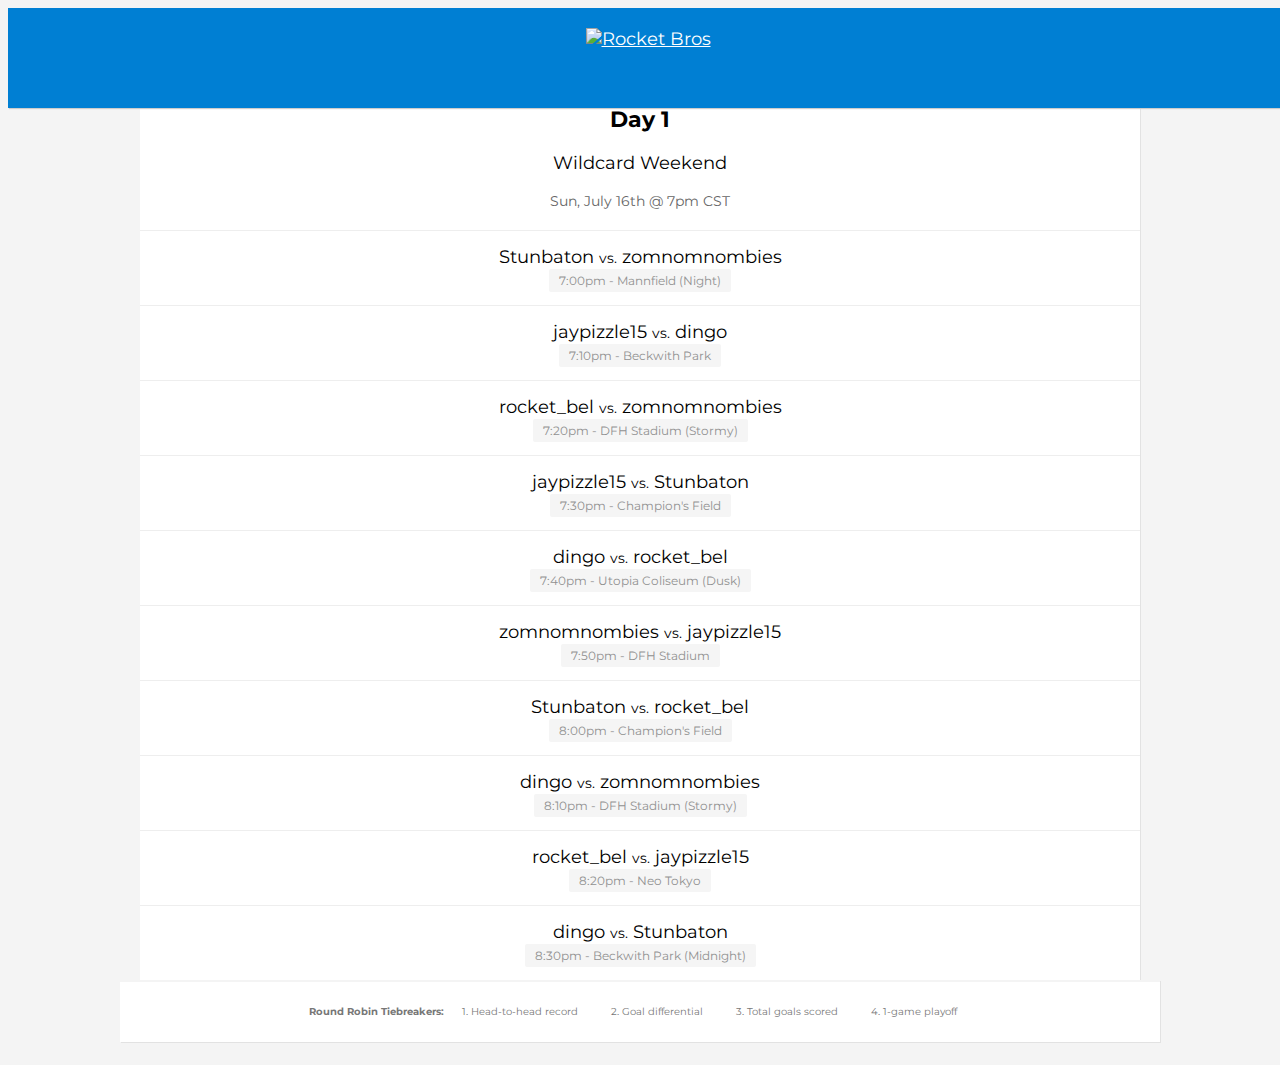
==== commit b96b9f21: "Update nav" ====
--- a/index.html
+++ b/index.html
@@ -10,7 +10,7 @@
 
     <link rel="stylesheet" href="http://maxcdn.bootstrapcdn.com/bootstrap/4.0.0-alpha.3/css/bootstrap.min.css" integrity="sha384-MIwDKRSSImVFAZCVLtU0LMDdON6KVCrZHyVQQj6e8wIEJkW4tvwqXrbMIya1vriY" crossorigin="anonymous">
     <link href="http://maxcdn.bootstrapcdn.com/font-awesome/4.6.3/css/font-awesome.min.css" rel="stylesheet" integrity="sha384-T8Gy5hrqNKT+hzMclPo118YTQO6cYprQmhrYwIiQ/3axmI1hQomh7Ud2hPOy8SP1" crossorigin="anonymous">
-    <link rel="stylesheet" href="schedule.50.css" />
+    <link rel="stylesheet" href="schedule.51.css" />
   </head>
   <body>
     <nav class="navbar header">
--- a/schedule.51.css
+++ b/schedule.51.css
@@ -0,0 +1,425 @@
+@import url('https://fonts.googleapis.com/css?family=Montserrat:300,400,400i,500,700,700i');
+
+html, body {
+  overflow-x: hidden;
+}
+
+body {
+  font-family: Montserrat, sans-serif;
+  font-size: 18px;
+  background: #f4f4f4;
+}
+
+h1, h2, h3, h4 {
+  text-align: center;
+}
+
+h1 {
+  margin-top: 10px;
+}
+
+h2 {
+  font-size: 22px;
+}
+
+h3 {
+  font-size: 18px;
+  font-weight: 400;
+}
+
+h4 {
+  margin-bottom: 5px;
+  font-size: 14px;
+  font-weight: 400;
+  color: #666;
+}
+
+h5 {
+  font-size: 14px;
+  color: #666;
+}
+
+h6 {
+  font-size: 10px;
+  font-weight: 700;
+  display: inline-block;
+}
+
+.logo {
+  margin: 0 auto;
+  width: 150px;
+}
+
+.header {
+  position: absolute;
+  padding: 1.25rem 0;
+  width: 100%;
+  height: 60px;
+  text-align: center;
+  background: #007fd3;
+  border-radius: 0;
+  box-shadow: 1px 1px 1px #ccc;
+  z-index: 1;
+}
+
+.header .navbar-brand {
+  margin-right: 0;
+  float: none;
+  color: #fff;
+}
+
+.nav-menu {
+  top: 60px;
+  margin: 0 auto;
+  width: 260px;
+  font-size: 16px;
+  background: none;
+}
+
+.nav-menu ul {
+  list-style: none;
+}
+
+.nav-item {
+  margin-left: 1rem !important;
+  float: left !important;
+}
+
+.nav-item:first-child {
+  margin-left: 0 !important;
+}
+
+.nav-item.active {
+  font-weight: 500;
+}
+
+.main {
+  margin-top: 60px;
+}
+
+.container {
+  position: relative;
+  margin: 0 auto;
+  padding: 20px 0 0;
+  max-width: 1000px;
+  text-align: center;
+  background: #fff;
+  box-shadow: 1px 1px 0 #e2e2e2;
+}
+
+.panel-title {
+  font-size: 14px;
+}
+
+.panel-title a {
+  margin-bottom: 12px;
+  padding: 14px 12px 0;
+  display: block;
+  line-height: 20px;
+  transition: background 0.3s;
+}
+
+.title {
+  padding: 0 10px;
+}
+
+.stream {
+  top: 20px;
+  margin: 20px auto 17px;
+  padding-top: 0;
+  display: none;
+}
+
+.stream iframe {
+  width: 100%;
+  height: 600px;
+}
+
+.day-2 {
+  margin-top: 15px;
+  margin-bottom: 15px;
+}
+
+.day-3-4 {
+  margin-bottom: 15px;
+}
+
+.day-3-title {
+  position: absolute;
+  left: 12%;
+}
+
+.day-4-title {
+  position: absolute;
+  left: 61%;
+}
+
+.day-3-4-title {
+  position: absolute;
+  left: 50%;
+  margin-left: -150px;
+  width: 300px;
+  display: none;
+}
+
+ol {
+  margin-top: 20px;
+  margin-bottom: 0;
+  padding-left: 0;
+  list-style: none;
+}
+
+ol li {
+  padding: 15px;
+  border-bottom: 1px solid #eee;
+}
+
+ol li:first-child {
+  border-top: 1px solid #eee;
+}
+
+ol li:last-child {
+  border-bottom: 0;
+}
+
+.matchup {
+  display: block;
+}
+
+.rank {
+  margin-top: -3px;
+  margin-right: -3px;
+  width: 18px;
+}
+
+.vs {
+  font-size: 14px;
+}
+
+.arena {
+  padding: 4px 10px;
+  font-size: 12px;
+  background: #f5f5f5;
+  border-radius: 2px;
+  color: #919191;
+}
+
+.tiebreakers {
+  margin-bottom: 15px;
+  padding: 0 20px;
+  font-size: 10px;
+  color: #777;
+  border-top: 2px solid #f4f4f4;
+}
+
+.tiebreakers ol {
+  margin-top: 0;
+  display: inline-block;
+}
+
+.tiebreakers li {
+  display: inline-block;
+  border: 0;
+}
+
+.tiebreakers li:first-child {
+  border: 0;
+}
+
+.bracket {
+  margin: 100px auto 0;
+  padding-bottom: 50px;
+  width: 90%;
+  display: flex;
+  flex-direction: row;
+}
+
+.round {
+  display: flex;
+  flex-direction: column;
+  justify-content: center;
+  width: 267px;
+  list-style: none;
+  padding: 0;
+}
+
+.round .spacer {
+  flex-grow: 1;
+}
+
+.round .game-spacer {
+  flex-grow: 1;
+}
+
+li.game {
+  position: relative;
+  padding-left: 10px;
+  font-size: 16px;
+  text-align: center;
+}
+
+.winner {
+  font-weight: 700;
+}
+
+.wins {
+  padding: 2px 10px;
+  float: right;
+  display: inline-block;
+  font-size: 14px;
+  background: #eee;
+}
+
+.round-3 li.game {
+  padding-left: 26px;
+}
+
+li.game-top .wins {
+  position: relative;
+  top: -3px;
+}
+
+li.game-top {
+  border-bottom: 2px solid #ccc;
+}
+
+li.game-spacer {
+  border-right: 2px solid #ccc;
+  min-height: 100px;
+}
+
+li.game-bottom {
+  padding-top: 3px;
+  border-top: 2px solid #ccc;
+}
+
+.round-1-top-spacer {
+  height: 52px;
+}
+
+.round-1 li.game-spacer {
+  min-height: 32px;
+  flex-grow: 0.3;
+}
+
+.round-3 .game-spacer {
+  min-height: 142px;
+}
+
+.round-4 .spacer:first-child {
+  min-height: 36px;
+}
+
+.fa {
+  position: relative;
+  top: -2px;
+  font-size: 14px;
+  opacity: 0.6;
+}
+
+.hidden {
+  visibility: hidden;
+}
+
+@media(max-width: 700px) {
+  .trophy {
+    top: -1px;
+    position: relative;
+    font-size: 10px;
+  }
+
+  .header .navbar {
+    box-shadow: none;
+  }
+
+  .stream {
+    top: 0;
+  }
+
+  .stream iframe {
+    height: 350px;
+  }
+
+  .day-1 {
+    margin-bottom: 0;
+  }
+
+  .day-3-title, .day-4-title {
+    display: none;
+  }
+
+  .day-3-4-title {
+    display: block;
+  }
+
+  .day-2 {
+    margin-top: 0;
+    margin-bottom: 0;
+    border-top: 5px solid #f4f4f4;
+    border-bottom: 5px solid #f4f4f4;
+  }
+
+  .tiebreakers {
+    margin-bottom: 0;
+    padding: 15px 25px;
+    text-align: center;
+  }
+
+  .tiebreakers h6, .tiebreakers ol, .tiebreakers li {
+    display: inline;
+  }
+
+  .tiebreakers h6 {
+    padding-right: 5px;
+  }
+
+  .tiebreakers li {
+    padding-left: 0;
+    padding-right: 5px;
+  }
+
+  .day-3-4-title {
+    display: block;
+  }
+}
+
+@media(max-width: 640px) {
+  .bracket {
+    margin-top: 130px;
+    zoom: 0.8;
+  }
+
+  li.game-top, li.game-bottom, li.game-spacer {
+    border-width: 3px;
+  }
+}
+
+@media(max-width: 510px) {
+  .stream iframe {
+    height: 250px;
+  }
+
+  .bracket {
+    margin-top: 155px;
+    zoom: 0.7;
+  }
+
+  li.game {
+    font-size: 17px;
+  }
+
+  li.game-top, li.game-bottom, li.game-spacer {
+    border-width: 4px;
+  }
+
+  .wins {
+    padding: 2px 6px;
+  }
+}
+
+@media(max-width: 465px) {
+  .bracket {
+    margin-top: 180px;
+    zoom: 0.6;
+  }
+}
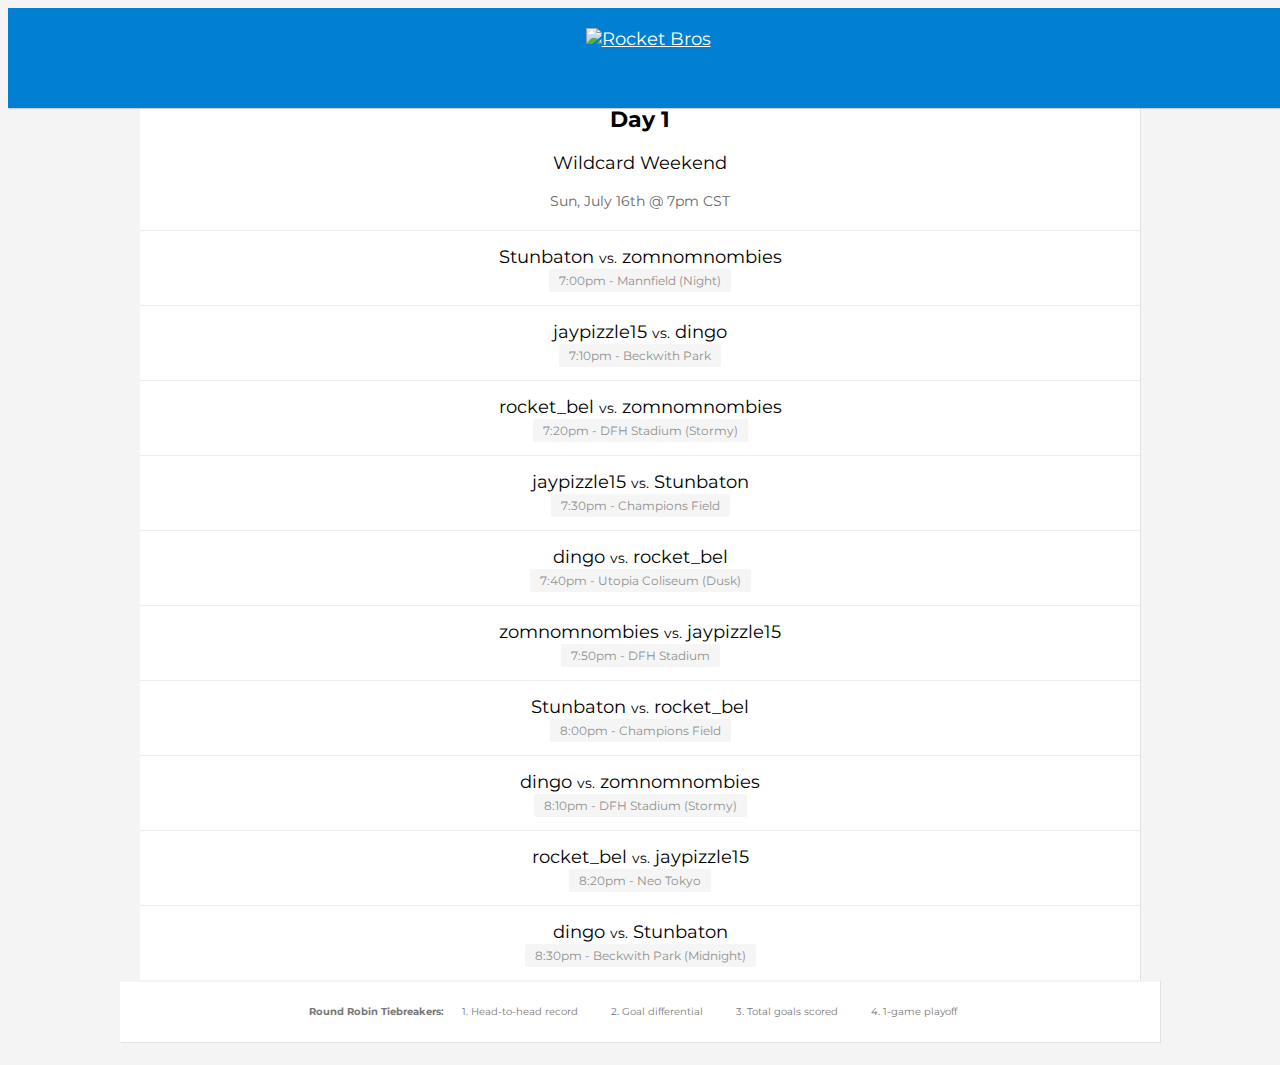
==== commit a8be65c8: "Update index.html" ====
--- a/index.html
+++ b/index.html
@@ -1,7 +1,7 @@
 <!doctype html>
 <html>
   <head>
-    <title>Rocket Bros - Winter Invitational 2017</title>
+    <title>Rocket Bros - Summer Clash 2017</title>
     <meta charset="utf-8">
     <meta name="viewport" content="width=device-width, initial-scale=1.0">
     <meta name="theme-color" content="#007fd3">
@@ -10,7 +10,7 @@
 
     <link rel="stylesheet" href="http://maxcdn.bootstrapcdn.com/bootstrap/4.0.0-alpha.3/css/bootstrap.min.css" integrity="sha384-MIwDKRSSImVFAZCVLtU0LMDdON6KVCrZHyVQQj6e8wIEJkW4tvwqXrbMIya1vriY" crossorigin="anonymous">
     <link href="http://maxcdn.bootstrapcdn.com/font-awesome/4.6.3/css/font-awesome.min.css" rel="stylesheet" integrity="sha384-T8Gy5hrqNKT+hzMclPo118YTQO6cYprQmhrYwIiQ/3axmI1hQomh7Ud2hPOy8SP1" crossorigin="anonymous">
-    <link rel="stylesheet" href="schedule.51.css" />
+    <link rel="stylesheet" href="schedule.52.css" />
   </head>
   <body>
     <nav class="navbar header">
@@ -75,7 +75,7 @@
                           jaypizzle15 <span class="vs">vs.</span>
                           Stunbaton
                         </span>
-                        <span class="arena">7:30pm - Champion's Field</span>
+                        <span class="arena">7:30pm - Champions Field</span>
                       </li>
                       <li>
                         <span class="matchup">
@@ -96,7 +96,7 @@
                           Stunbaton <span class="vs">vs.</span>
                           rocket_bel
                         </span>
-                        <span class="arena">8:00pm - Champion's Field</span>
+                        <span class="arena">8:00pm - Champions Field</span>
                       </li>
                       <li>
                         <span class="matchup">
--- a/schedule.52.css
+++ b/schedule.52.css
@@ -0,0 +1,425 @@
+@import url('https://fonts.googleapis.com/css?family=Montserrat:300,400,400i,500,700,700i');
+
+html, body {
+  overflow-x: hidden;
+}
+
+body {
+  font-family: Montserrat, sans-serif;
+  font-size: 18px;
+  background: #f4f4f4;
+}
+
+h1, h2, h3, h4 {
+  text-align: center;
+}
+
+h1 {
+  margin-top: 10px;
+}
+
+h2 {
+  font-size: 22px;
+}
+
+h3 {
+  font-size: 18px;
+  font-weight: 400;
+}
+
+h4 {
+  margin-bottom: 5px;
+  font-size: 14px;
+  font-weight: 400;
+  color: #666;
+}
+
+h5 {
+  font-size: 14px;
+  color: #666;
+}
+
+h6 {
+  font-size: 10px;
+  font-weight: 700;
+  display: inline-block;
+}
+
+.logo {
+  margin: 0 auto;
+  width: 150px;
+}
+
+.header {
+  position: absolute;
+  padding: 1.25rem 0;
+  width: 100%;
+  height: 60px;
+  text-align: center;
+  background: #007fd3;
+  border-radius: 0;
+  box-shadow: 1px 1px 1px #ccc;
+  z-index: 1;
+}
+
+.header .navbar-brand {
+  margin-right: 0;
+  float: none;
+  color: #fff;
+}
+
+.nav-menu {
+  top: 61px;
+  margin: 0 auto;
+  width: 260px;
+  font-size: 16px;
+  background: none;
+}
+
+.nav-menu ul {
+  list-style: none;
+}
+
+.nav-item {
+  margin-left: 1rem !important;
+  float: left !important;
+}
+
+.nav-item:first-child {
+  margin-left: 0 !important;
+}
+
+.nav-item.active {
+  font-weight: 500;
+}
+
+.main {
+  margin-top: 60px;
+}
+
+.container {
+  position: relative;
+  margin: 0 auto;
+  padding: 20px 0 0;
+  max-width: 1000px;
+  text-align: center;
+  background: #fff;
+  box-shadow: 1px 1px 0 #e2e2e2;
+}
+
+.panel-title {
+  font-size: 14px;
+}
+
+.panel-title a {
+  margin-bottom: 12px;
+  padding: 14px 12px 0;
+  display: block;
+  line-height: 20px;
+  transition: background 0.3s;
+}
+
+.title {
+  padding: 0 10px;
+}
+
+.stream {
+  top: 20px;
+  margin: 20px auto 17px;
+  padding-top: 0;
+  display: none;
+}
+
+.stream iframe {
+  width: 100%;
+  height: 600px;
+}
+
+.day-2 {
+  margin-top: 15px;
+  margin-bottom: 15px;
+}
+
+.day-3-4 {
+  margin-bottom: 15px;
+}
+
+.day-3-title {
+  position: absolute;
+  left: 12%;
+}
+
+.day-4-title {
+  position: absolute;
+  left: 61%;
+}
+
+.day-3-4-title {
+  position: absolute;
+  left: 50%;
+  margin-left: -150px;
+  width: 300px;
+  display: none;
+}
+
+ol {
+  margin-top: 20px;
+  margin-bottom: 0;
+  padding-left: 0;
+  list-style: none;
+}
+
+ol li {
+  padding: 15px;
+  border-bottom: 1px solid #eee;
+}
+
+ol li:first-child {
+  border-top: 1px solid #eee;
+}
+
+ol li:last-child {
+  border-bottom: 0;
+}
+
+.matchup {
+  display: block;
+}
+
+.rank {
+  margin-top: -3px;
+  margin-right: -3px;
+  width: 18px;
+}
+
+.vs {
+  font-size: 14px;
+}
+
+.arena {
+  padding: 4px 10px;
+  font-size: 12px;
+  background: #f5f5f5;
+  border-radius: 2px;
+  color: #919191;
+}
+
+.tiebreakers {
+  margin-bottom: 15px;
+  padding: 0 20px;
+  font-size: 10px;
+  color: #777;
+  border-top: 2px solid #f4f4f4;
+}
+
+.tiebreakers ol {
+  margin-top: 0;
+  display: inline-block;
+}
+
+.tiebreakers li {
+  display: inline-block;
+  border: 0;
+}
+
+.tiebreakers li:first-child {
+  border: 0;
+}
+
+.bracket {
+  margin: 100px auto 0;
+  padding-bottom: 50px;
+  width: 90%;
+  display: flex;
+  flex-direction: row;
+}
+
+.round {
+  display: flex;
+  flex-direction: column;
+  justify-content: center;
+  width: 267px;
+  list-style: none;
+  padding: 0;
+}
+
+.round .spacer {
+  flex-grow: 1;
+}
+
+.round .game-spacer {
+  flex-grow: 1;
+}
+
+li.game {
+  position: relative;
+  padding-left: 10px;
+  font-size: 16px;
+  text-align: center;
+}
+
+.winner {
+  font-weight: 700;
+}
+
+.wins {
+  padding: 2px 10px;
+  float: right;
+  display: inline-block;
+  font-size: 14px;
+  background: #eee;
+}
+
+.round-3 li.game {
+  padding-left: 26px;
+}
+
+li.game-top .wins {
+  position: relative;
+  top: -3px;
+}
+
+li.game-top {
+  border-bottom: 2px solid #ccc;
+}
+
+li.game-spacer {
+  border-right: 2px solid #ccc;
+  min-height: 100px;
+}
+
+li.game-bottom {
+  padding-top: 3px;
+  border-top: 2px solid #ccc;
+}
+
+.round-1-top-spacer {
+  height: 52px;
+}
+
+.round-1 li.game-spacer {
+  min-height: 32px;
+  flex-grow: 0.3;
+}
+
+.round-3 .game-spacer {
+  min-height: 142px;
+}
+
+.round-4 .spacer:first-child {
+  min-height: 36px;
+}
+
+.fa {
+  position: relative;
+  top: -2px;
+  font-size: 14px;
+  opacity: 0.6;
+}
+
+.hidden {
+  visibility: hidden;
+}
+
+@media(max-width: 700px) {
+  .trophy {
+    top: -1px;
+    position: relative;
+    font-size: 10px;
+  }
+
+  .header .navbar {
+    box-shadow: none;
+  }
+
+  .stream {
+    top: 0;
+  }
+
+  .stream iframe {
+    height: 350px;
+  }
+
+  .day-1 {
+    margin-bottom: 0;
+  }
+
+  .day-3-title, .day-4-title {
+    display: none;
+  }
+
+  .day-3-4-title {
+    display: block;
+  }
+
+  .day-2 {
+    margin-top: 0;
+    margin-bottom: 0;
+    border-top: 5px solid #f4f4f4;
+    border-bottom: 5px solid #f4f4f4;
+  }
+
+  .tiebreakers {
+    margin-bottom: 0;
+    padding: 15px 25px;
+    text-align: center;
+  }
+
+  .tiebreakers h6, .tiebreakers ol, .tiebreakers li {
+    display: inline;
+  }
+
+  .tiebreakers h6 {
+    padding-right: 5px;
+  }
+
+  .tiebreakers li {
+    padding-left: 0;
+    padding-right: 5px;
+  }
+
+  .day-3-4-title {
+    display: block;
+  }
+}
+
+@media(max-width: 640px) {
+  .bracket {
+    margin-top: 130px;
+    zoom: 0.8;
+  }
+
+  li.game-top, li.game-bottom, li.game-spacer {
+    border-width: 3px;
+  }
+}
+
+@media(max-width: 510px) {
+  .stream iframe {
+    height: 250px;
+  }
+
+  .bracket {
+    margin-top: 155px;
+    zoom: 0.7;
+  }
+
+  li.game {
+    font-size: 17px;
+  }
+
+  li.game-top, li.game-bottom, li.game-spacer {
+    border-width: 4px;
+  }
+
+  .wins {
+    padding: 2px 6px;
+  }
+}
+
+@media(max-width: 465px) {
+  .bracket {
+    margin-top: 180px;
+    zoom: 0.6;
+  }
+}
